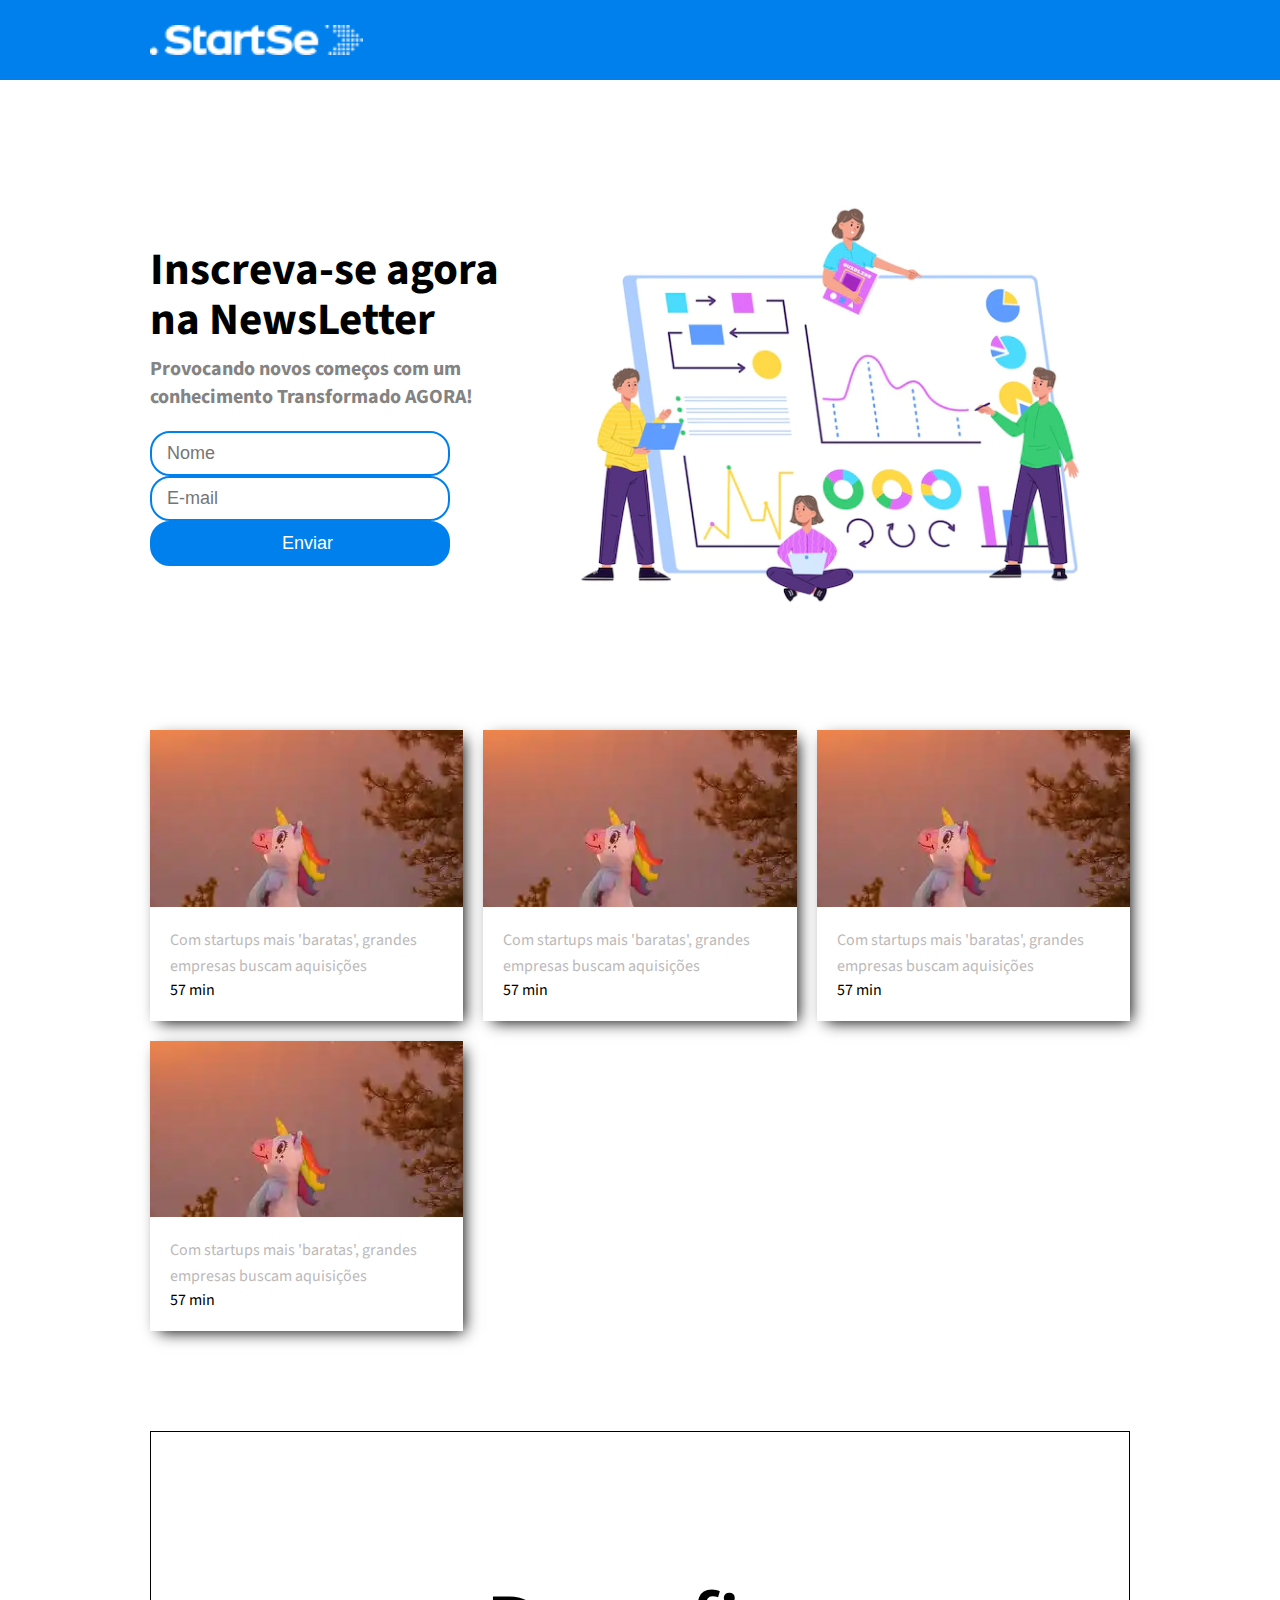
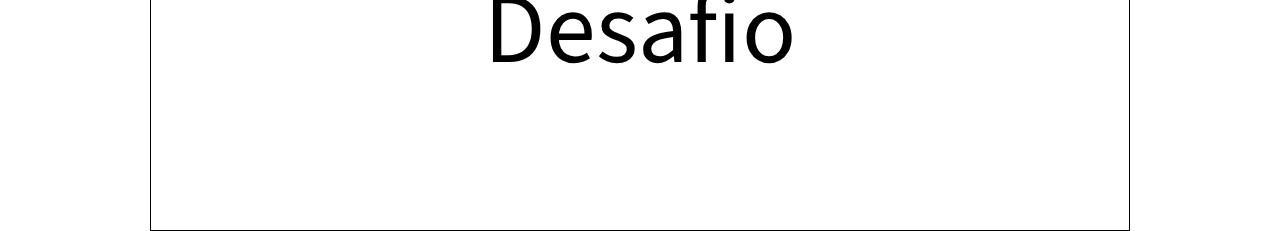
==== index.html @ ebfb96b6 "first commit" ====
<!DOCTYPE html>
<html lang="en">

<head>
    <meta charset="UTF-8">
    <meta http-equiv="X-UA-Compatible" content="IE=edge">
    <meta name="viewport" content="width=device-width, initial-scale=1.0">
    <!--Melhora a responsividade-->
    <title>StartSe</title>
    <link rel="icon" type="image/x-icon" href="images/favicon.ico" />
    <link rel="stylesheet" href="./css/style.css" />
    <link rel="stylesheet" href="./css/responsive.css" />
</head>

<body>
    <header>
        <div class="container">
            <img src="./images/image.png" alt="logo" />
            <div class="menu-section">
                <div class="container-menu">
                    <!--Esse checkbox server para diminuir e melhorar a visao-->
                    <input type="checkbox" id="checkbox-menu">
                    <label class="menu-button-container" for="checkbox-menu">
                        <!-- span são containers inline -->
                        <span></span>
                        <span></span>
                        <span></span>
                        <!-- estrutura navegacao -->
                        <!-- colocamos o checkbox e o menu na mesma div -->
                        <nav>

                            <ul>
                                <li>
                                    <a href="#">Home</a>
                                </li>
                                <li>
                                    <a href="#">Artigos</a>
                                </li>
                                <li>
                                    <a href="#">Contato</a>
                                </li>
                            </ul>
                        </nav>
                </div>
            </div>
        </div>

    </header>
    <main>
        <div class="container-main">
            <div>
                <h2><span>Inscreva-se agora</span></h2>
                <h2>na NewsLetter</h2>
                <h3>
                    <!-- para quebrar linha, usa-se shift+enter -->
                    Provocando novos começos com um conhecimento
                    Transformado AGORA!
                </h3>
                <form>
                    <input type="text" placeholder="Nome" />
                    <input type="email" placeholder="E-mail" />
                    <!-- A diference ente value e placeholder é o que value já preenche
                        e o placeholder so informa sobre o campo -->
                    <input type="submit" value="Enviar" />
                </form>
            </div>
            <img src="./images/register.webp" alt="">
        </div>
    </main>
    <section class="cards">
        <!-- cada artigo com sua imagem relacionada -->
        <div class="card">
            <div class="image">
                <img src="./images/unicornio.webp" />
            </div>

            <div class="content">
                <p class="title text-medium">
                    <!-- titulo artigo -->
                    Com startups mais 'baratas', grandes empresas buscam aquisições
                </p>
                <div class="info">
                    <p class="text--medium">57 min</p>
                </div>
            </div>
        </div>
        <div class="card">
            <div class="image">
                <img src="./images/unicornio.webp" />
            </div>

            <div class="content">
                <p class="title text-medium">
                    <!-- titulo artigo -->
                    Com startups mais 'baratas', grandes empresas buscam aquisições
                </p>
                <div class="info">
                    <p class="text--medium">57 min</p>
                </div>
            </div>
        </div>
        <div class="card">
            <div class="image">
                <img src="./images/unicornio.webp" />
            </div>

            <div class="content">
                <p class="title text-medium">
                    <!-- titulo artigo -->
                    Com startups mais 'baratas', grandes empresas buscam aquisições
                </p>
                <div class="info">
                    <p class="text--medium">57 min</p>
                </div>
            </div>
        </div>
        <div class="card">
            <div class="image">
                <img src="./images/unicornio.webp" />
            </div>

            <div class="content">
                <p class="title text-medium">
                    <!-- titulo artigo -->
                    Com startups mais 'baratas', grandes empresas buscam aquisições
                </p>
                <div class="info">
                    <p class="text--medium">57 min</p>
                </div>
            </div>
        </div>
    </section>
    <!--parte de contato convidativa  -->
    <section id="form">
        <div class="desafio">Desafio

        </div>
    </section>
    <!--Criar uma pagina de contato  -->
</body>

</html>
---- css/style.css ----
/* resetar o padrao do css */
@import url('https://fonts.googleapis.com/css2?family=Source+Sans+Pro:ital,wght@0,300;0,400;0,700;1,400&display=swap');

*{
    box-sizing: border-box;
    margin: 0;
    padding: 0;
    outline: 0;
}

html,
body {
    /* definir que o tamanho da altura seja do viewport, visao */
    height: 100vh;
    font-family: "Source Sans Pro", 'Times New Roman';
    /*Uso de uma fonte e uma fonte de callback quando nao funciona  */
    /* ajuda ao texto ficar com facilidade de renderizar */
    text-rendering: optimizeLegibility;
    -webkit-font-smootinhg: antialiased;
    /* serve para evitar o serrilhado dos textos */
}

header {
    background-color: #0080ed;
}

header .container {
    display: flex;
    align-items: center;
    justify-content: space-between;
    /* distribui os espacos nos meios iguais */
    /* tem os espacos emv volta e o evenly que distribui de acordo com o que tem */
    max-width: 980px;
    height: 80px;
    margin: auto;
}

header nav ul {
    display: flex;
        /* feito para ficar responsivo */
}

header nav ul li {
    list-style: none;
    /* retirar as bolinhas  */

}

header nav ul li a {
    text-decoration: none;
    color: white;
    text-transform: uppercase;
    font-size: 18px;
    padding: 24px;
    transition: all 250ms linear 0s;
    /* transicao linear que vai de 2550 para linear 0s */
}

header nav ul li a:hover {
    background: rgba(255,255,255,0.15)
    /* se colocar 0 de opacity, fica tudo branco */
}

header .container img {
    height: 30px;
}
/* Quando usar flexbox ou grid */
/* flexbox fica somente em coluna ou linha */
/* Quanto mais elementos usar, usar o grid */
/* https://dev.to/codecasts/grid-para-layout-flexbox-para-componentes-gb3 */

/* MAIN */
/* a main é a introducao do site. */
main {
    margin-bottom: 100px;
}

main .container-main{
    display: flex;
    /* quero responsivo, por isso flex */
    align-items: center;
    justify-content: space-between;
    max-width: 980px;
    margin: 100px auto 0px auto;
}

h2{
    color: rgb(0,0,0);
    font-size: 45px;
    /* para deixar colado um no outro */
    line-height: 50px;
    font-weight: bold;
}

h3{
    color: rgb(131,131,131);
    font-size: 20px;
    line-height: 28px;
    margin: 10px 0;
}

/* estilizar o form */

form{
    margin-top: 20px;
}

form input {
    width: 300px;
    padding-left: 15px;
    font-size: 18px;
    height: 45px;
    border-radius: 20px;
    border: 2px solid #0080ed;
}
/* o type especifica qual o valor do atributo procurado com a formatacao */
form [type="submit"] {
    background-color: #0080ed;
    color: white;
}

form [type="submit"]:hover {
    cursor: pointer;
    /* especifica que o curso vira pointer */
}

main .container-main img{
    width: 600px;
}

/* CARDS */

.cards {
    width: 90%;
    max-width: 980px;
    margin: auto;
    display: grid;
/* vamos usar o grid */
    /* grid-template-columns: repeat( auto-fit, minmax(250px, 1fr)); */
    /* nao estao ajustados coma configuracao acima */
    grid-template-columns: repeat( auto-fit, minmax(250px, 1fr));
    grid-gap: 20px;
    /* ja comecou uma distancia */
}

.text-medium{
    font-size: 16px ;
    line-height: 26px;
    font-weight: 400;
    color: rgb(187,185,185);
}

.card{
    display: flex;
    flex-direction: column;
    cursor: pointer;
    box-shadow: 5px 5px 15px -4px #000000;
    transition: all 0.3s ease 0s;
    /* regula como será a sombra no elemento */
}

.card:hover{
    transform: translateY(-7px);
    /* o translatey faz ele ir para cima */
}

.image {
    width: 100%;
    padding-top: 56.25%;
    overflow: hidden;
    /* oculto para que nao atrapalhe a visualizacao */
    position: relative;
    /* é relativa ao pai, div card */
}

.image img{
    /* lembrar que temos a div .image com a img */
    position: absolute;
    /* ele é absoluto pois segue o relative do pai */
    border-radius: 10px;
    /* image proportion */
    top: 50%;
    left: 50%;
    transform: translate(-50%, -50%);
    /* move o elemento a partir da sua posicao. */
}

.content {
    margin: 20px;  
}

.title{
    margin-bottom: 0px;
}

.desafio{
    font-size: 100px;
    display: flex;
    justify-content: center;
    height: 400px;
    align-items: center;
    border: 1px solid black;
    margin: 100px auto;
    /* nao aparece a borda pois tem 100vh */
    max-width: 980px;
}
/* primeiro criamos todas as secçoes e depois usamos */
---- css/responsive.css ----
/* medias querys para o navagedor quando o tamanho for ate 1000 */
@media (max-width: 1000px){
    main .container-main div {
        margin: auto;
    }
    main .container-main img{
        display: none;
    }
    h2 {
        margin-left: 50px;
    }
    div h3 {
       margin-left: 50px; 
    }
    form{
        display: flex;
        align-items: center;
        width: 100%;
        padding-top: 30px;
        text-align: center;
        flex-direction: column;
    }
    input{
        margin: 12px;
    }
}

@media (min-height: 631px){
    .container-menu{
        display: none;
    /* estabelecemos que a partir disso, sera o display */
    }
}

@media (max-width: 1000px){
    .container {
        padding: 0px 20px;
    }
    /*para mudar o menu e ter um espaço.  */
}

@media (max-width: 630px){
    nav {
        display: none;
    }
    main .container-menu img{
        display: none;
    }
    .container-menu{
        height: 100%;
        display: flex;
        align-items: center;
        justify-content: center;
    }
    
    #checkbox-menu{
        position: absolute;
        opacity: 0;
        /* quero tirar o checkbox e so aparece o span */
    }
    label{
        cursor: pointer;
        position: relative;
        display: block;
        /* um bloco com 3 spans */
        height: 22px;
        width: 30px;
    }

    label span{
        position: absolute;
        display: block;
        height: 5px;
        width: 100%;
        background: white;
        border-radius: 30px;
        transition: 0.25s ease-in-out;
        /* cada span ta na mesa linha */
    }
    label span:nth-child(1){
        top: 0;
    }
    label span:nth-child(2){
        top: 8px;
    }
    label span:nth-child(3){
        top: 16px;
    }

    #checkbox-menu:checked + label span:nth-child(1){
        /* sumir com o traço do meio e rotacionar os outros */
        transform: rotate(-45deg);
        top: 8px;
    }
    #checkbox-menu:checked + label span:nth-child(2){
        /* sumir com o traço do meio e rotacionar os outros */
        opacity: 0;
        
    }
    #checkbox-menu:checked + label span:nth-child(3){
        /* sumir com o traço do meio e rotacionar os outros */
        transform: rotate(-45deg);
        top: 8px;
    }



/* alt+shift+baixo significa que copia e cola embaixo */
    
}
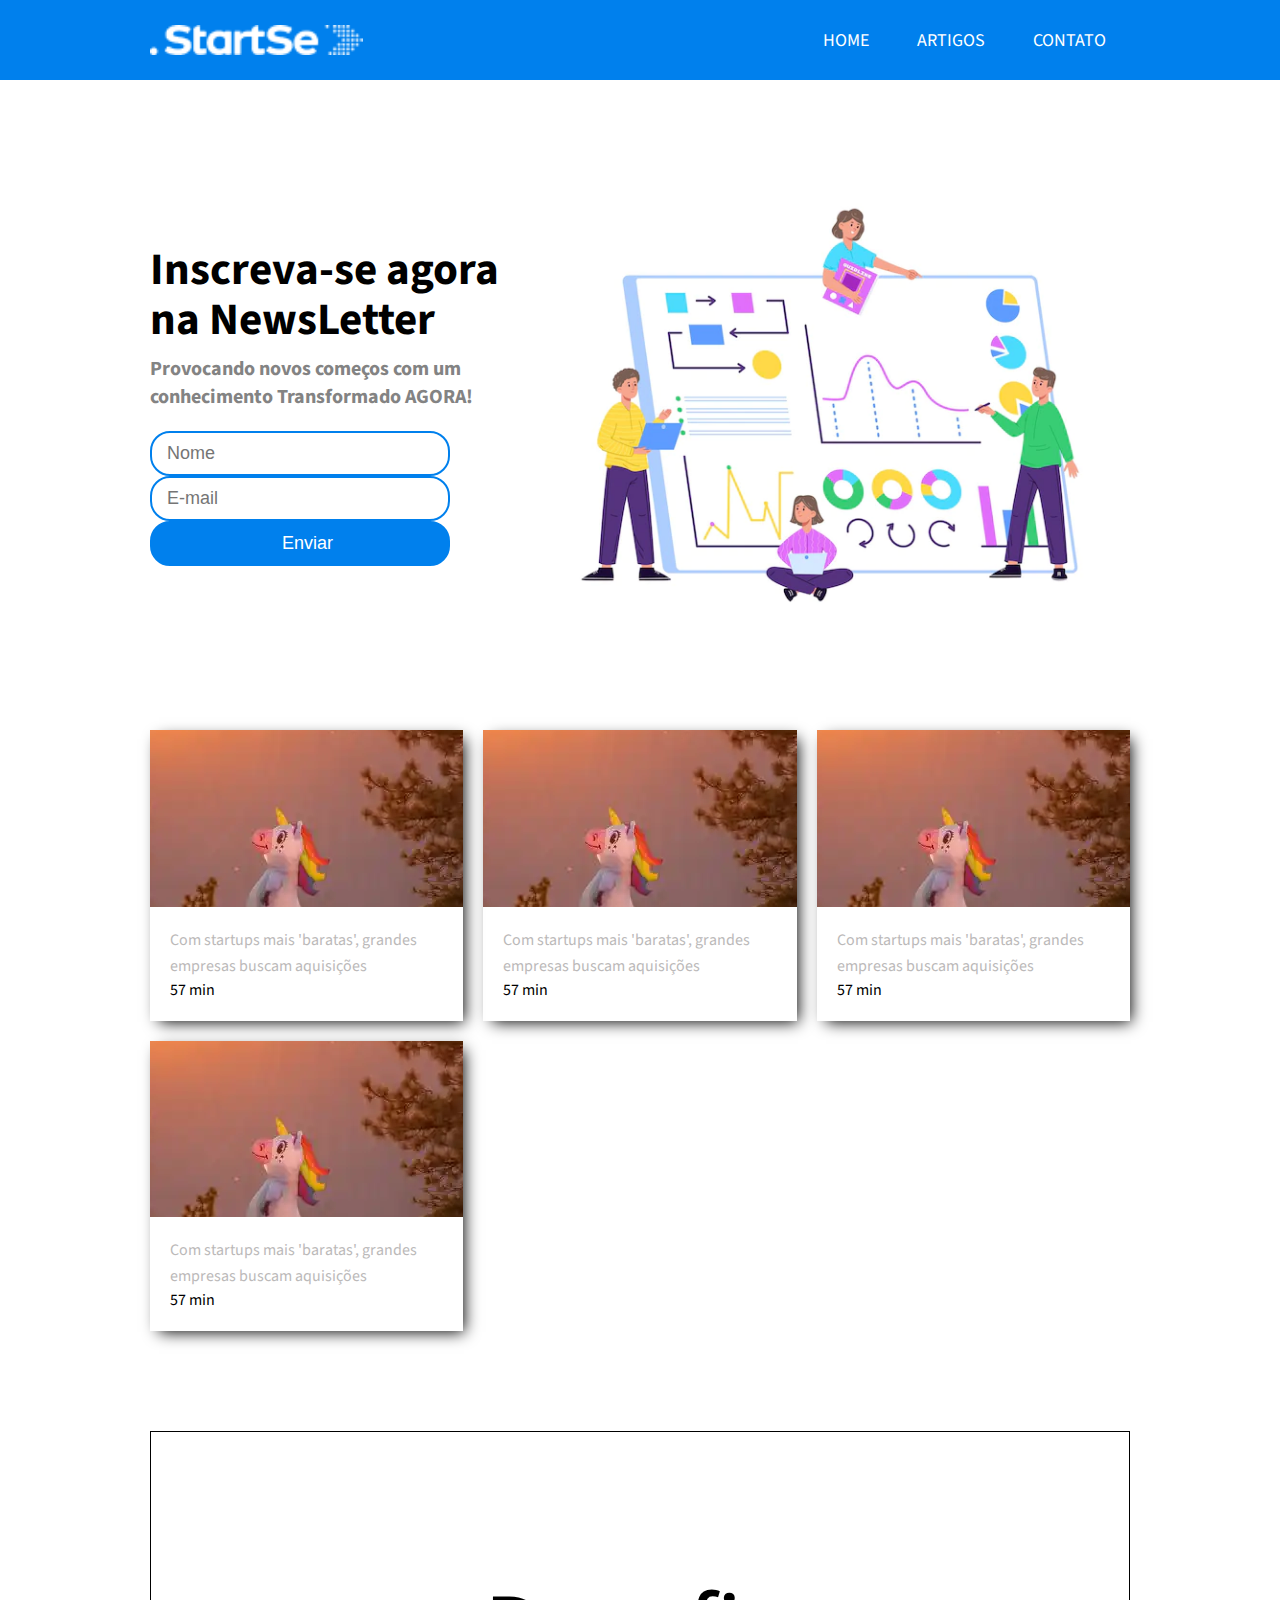
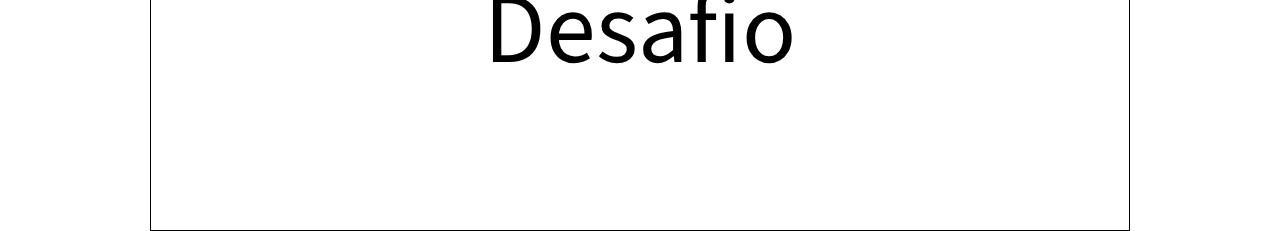
==== commit 9acd3426: "Inclusao do fechamento do label" ====
--- a/index.html
+++ b/index.html
@@ -22,14 +22,17 @@
                     <input type="checkbox" id="checkbox-menu">
                     <label class="menu-button-container" for="checkbox-menu">
                         <!-- span são containers inline -->
+                        <!-- add alguma coisa -->
                         <span></span>
                         <span></span>
                         <span></span>
+                    </label>
                         <!-- estrutura navegacao -->
                         <!-- colocamos o checkbox e o menu na mesma div -->
                         <nav>
-
-                            <ul>
+                            <!-- vamos adicionar uma classe para a lista -->
+                            <!-- pois ai é possivel alterar dinamico -->
+                            <ul class="menu">
                                 <li>
                                     <a href="#">Home</a>
                                 </li>
--- a/css/style.css
+++ b/css/style.css
@@ -64,6 +64,10 @@
 header .container img {
     height: 30px;
 }
+
+#checkbox-menu{
+    display: none;
+}
 /* Quando usar flexbox ou grid */
 /* flexbox fica somente em coluna ou linha */
 /* Quanto mais elementos usar, usar o grid */
--- a/css/responsive.css
+++ b/css/responsive.css
@@ -25,12 +25,6 @@
     }
 }
 
-@media (min-height: 631px){
-    .container-menu{
-        display: none;
-    /* estabelecemos que a partir disso, sera o display */
-    }
-}
 
 @media (max-width: 1000px){
     .container {
@@ -99,7 +93,7 @@
     }
     #checkbox-menu:checked + label span:nth-child(3){
         /* sumir com o traço do meio e rotacionar os outros */
-        transform: rotate(-45deg);
+        transform: rotate(45deg);
         top: 8px;
     }
 
